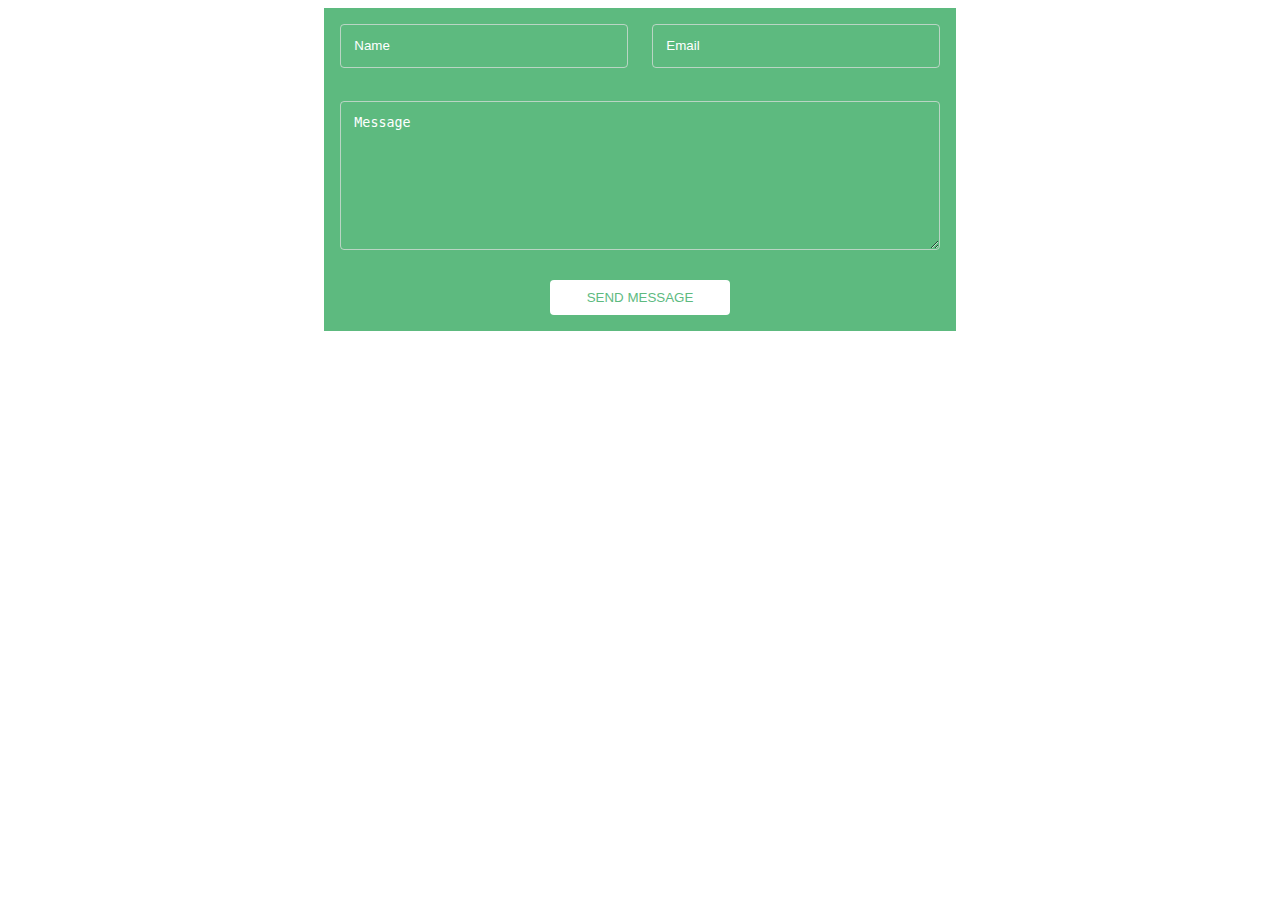
==== getintouch/index.html @ 5fc8d2a7 "my solution to the skinny form (challenge2)" ====
<!DOCTYPE html>
<html>
  <head>
    <meta charset="utf-8">
    <meta name="viewport" content="width=device-width">
    <title>CSS Form</title>
    <link rel="stylesheet" href="style.css" title="" type="" />
  </head>
  <body>
    <form action="" method="post">
      <input class= "name" placeholder="Name" type="text" name="name" id="name" value="" />
      <input class="email" placeholder="Email" type="email" name="Email" id="email" value="" />
      <textarea placeholder="Message" name="Message" id="message" rows="8" cols="40"></textarea>
      <input class="submit" type="submit" name="Submit" id="submit" value="Send Message" />
    </form>
  </body>
</html>
---- getintouch/style.css ----
*, *:before, *:after {
  box-sizing: border-box;
}

body {
}

form {
  position: relative;
  padding: 1em;
  width: 50%;
  margin-right: auto;
  margin-left: auto;
  background-color: rgba(93, 186, 127, 1);
}

.name, .email {
  width: 48%;
  padding: 1em;
  border: solid rgba(225, 225, 225, .7) 1px;
  background-color: transparent;
  border-radius: 4px;
  margin-bottom: 2.5em;
}

.email {
  float: right;
}

textarea {
  width: 100%;
  background-color: transparent;
  border: solid rgba(225, 225, 225, .7) 1px;
  margin-bottom: 2em;
  border-radius: 4px;
  padding: 1em;
}
.submit {
  display: block;
  margin-right: auto;
  margin-left: auto;
  border-radius: 4px;
  background-color: #fff;
  color: rgba(93, 186, 127, 1);
  border: none;
  text-transform: uppercase;
  padding: 10px 15px;
  width: 30%;
  margin-bottom: 0;
}

::-webkit-input-placeholder {
   color: #fff;
 }

 :-moz-placeholder { /* Firefox 18- */
   color: #fff;
}

::-moz-placeholder {  /* Firefox 19+ */
   color: #fff;
}

:-ms-input-placeholder {
   color: #fff;
}
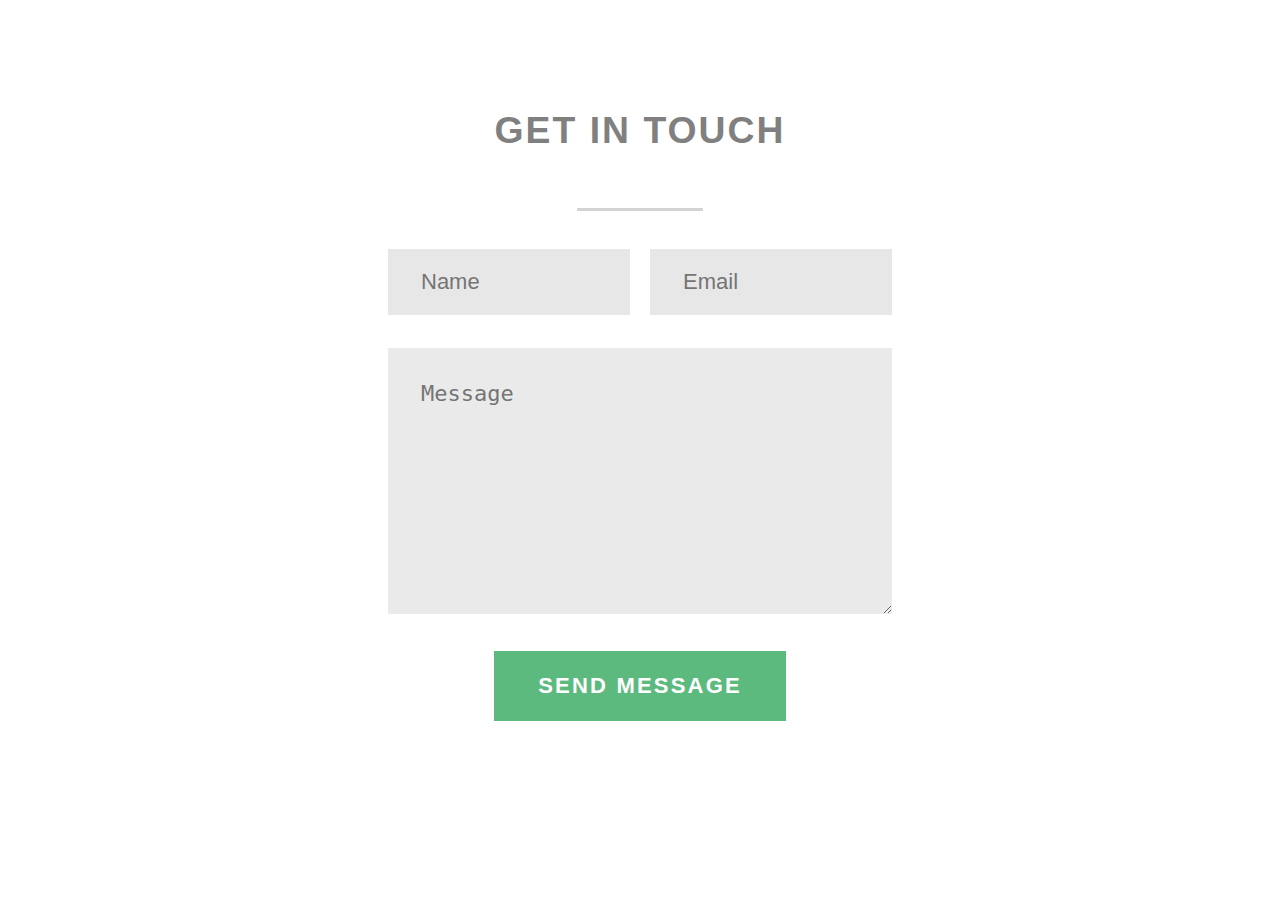
==== commit af2827a5: "GetInTouch form now added" ====
--- a/getintouch/index.html
+++ b/getintouch/index.html
@@ -7,11 +7,18 @@
     <link rel="stylesheet" href="style.css" title="" type="" />
   </head>
   <body>
-    <form action="" method="post">
-      <input class= "name" placeholder="Name" type="text" name="name" id="name" value="" />
-      <input class="email" placeholder="Email" type="email" name="Email" id="email" value="" />
-      <textarea placeholder="Message" name="Message" id="message" rows="8" cols="40"></textarea>
-      <input class="submit" type="submit" name="Submit" id="submit" value="Send Message" />
+     <form action="" method="post">
+      <div class="formbg">
+        <div class="title">
+          Get in Touch
+          <div class=divider>
+          </div>
+        </div>
+        <input class= "name" placeholder="Name" type="text" name="name" id="name" value="" />
+        <input class="email" placeholder="Email" type="email" name="Email" id="email" value="" />
+        <textarea placeholder="Message" name="Message" id="message" rows="8" cols="40"></textarea>
+        <input class="submit" type="submit" name="Submit" id="submit" value="Send Message" />
+      </div>
     </form>
   </body>
 </html>
--- a/getintouch/style.css
+++ b/getintouch/style.css
@@ -3,24 +3,53 @@
 }
 
 body {
+  font-family: Lato, sans-serif;
+}
+
+.title {
+  text-transform: uppercase;
+  color: gray;
+  font-weight: bold;
+  font-size: 28pt;
+  letter-spacing: 2px;
+  margin: 1em auto 1em auto;
+  text-align: center;
+  line-spacing: 2em;
+}
+
+.divider {
+  margin: 0 auto;
+  margin-top: 1.5em;
+  background-color: lightgray;
+  height: 3px;
+  width: 25%;
 }
 
 form {
   position: relative;
-  padding: 1em;
+  background-image: url(http://1.bp.blogspot.com/_uBNxPUEhtdM/TBi00PPe8TI/AAAAAAAAE2o/aetYZn9nTDU/s1600/elviscostello_011.jpg);
   width: 50%;
+  height: 100%;
   margin-right: auto;
   margin-left: auto;
-  background-color: rgba(93, 186, 127, 1);
+}
+
+.formbg {
+  background-color: rgba(255, 255, 255, .95);
+  width: 100%;
+  height: 100%;
+  padding: 4em;
 }
 
 .name, .email {
   width: 48%;
-  padding: 1em;
-  border: solid rgba(225, 225, 225, .7) 1px;
-  background-color: transparent;
-  border-radius: 4px;
-  margin-bottom: 2.5em;
+  height: 3em;
+  padding-left: 1.5em;
+  background-color: rgba(225, 225, 225, .8);
+  border: none;
+  margin-bottom: 1.5em;
+  shadow-box: none;
+  font-size: 22px;
 }
 
 .email {
@@ -29,38 +58,39 @@
 
 textarea {
   width: 100%;
-  background-color: transparent;
-  border: solid rgba(225, 225, 225, .7) 1px;
-  margin-bottom: 2em;
-  border-radius: 4px;
-  padding: 1em;
+  background-color: rgba(225, 225, 225, .7);
+  margin-bottom: 1.5em;
+  padding: 1.5em;
+  border: none;
+  font-size: 22px;
 }
 .submit {
   display: block;
   margin-right: auto;
   margin-left: auto;
-  border-radius: 4px;
-  background-color: #fff;
-  color: rgba(93, 186, 127, 1);
+  background-color:  rgba(93, 186, 127, 1);
+  color: #fff;
   border: none;
   text-transform: uppercase;
-  padding: 10px 15px;
-  width: 30%;
-  margin-bottom: 0;
+  padding: 1em 2em;
+  margin-bottom: 2em;
+  font-size: 22px;
+  font-weight: bold;
+  letter-spacing: .1em;
 }
 
 ::-webkit-input-placeholder {
-   color: #fff;
+  font-size: 22px;
  }
 
  :-moz-placeholder { /* Firefox 18- */
-   color: #fff;
+  font-size: 22px;
 }
 
 ::-moz-placeholder {  /* Firefox 19+ */
-   color: #fff;
+  font-size: 22px;
 }
 
 :-ms-input-placeholder {
-   color: #fff;
+  font-size: 22px;
 }
